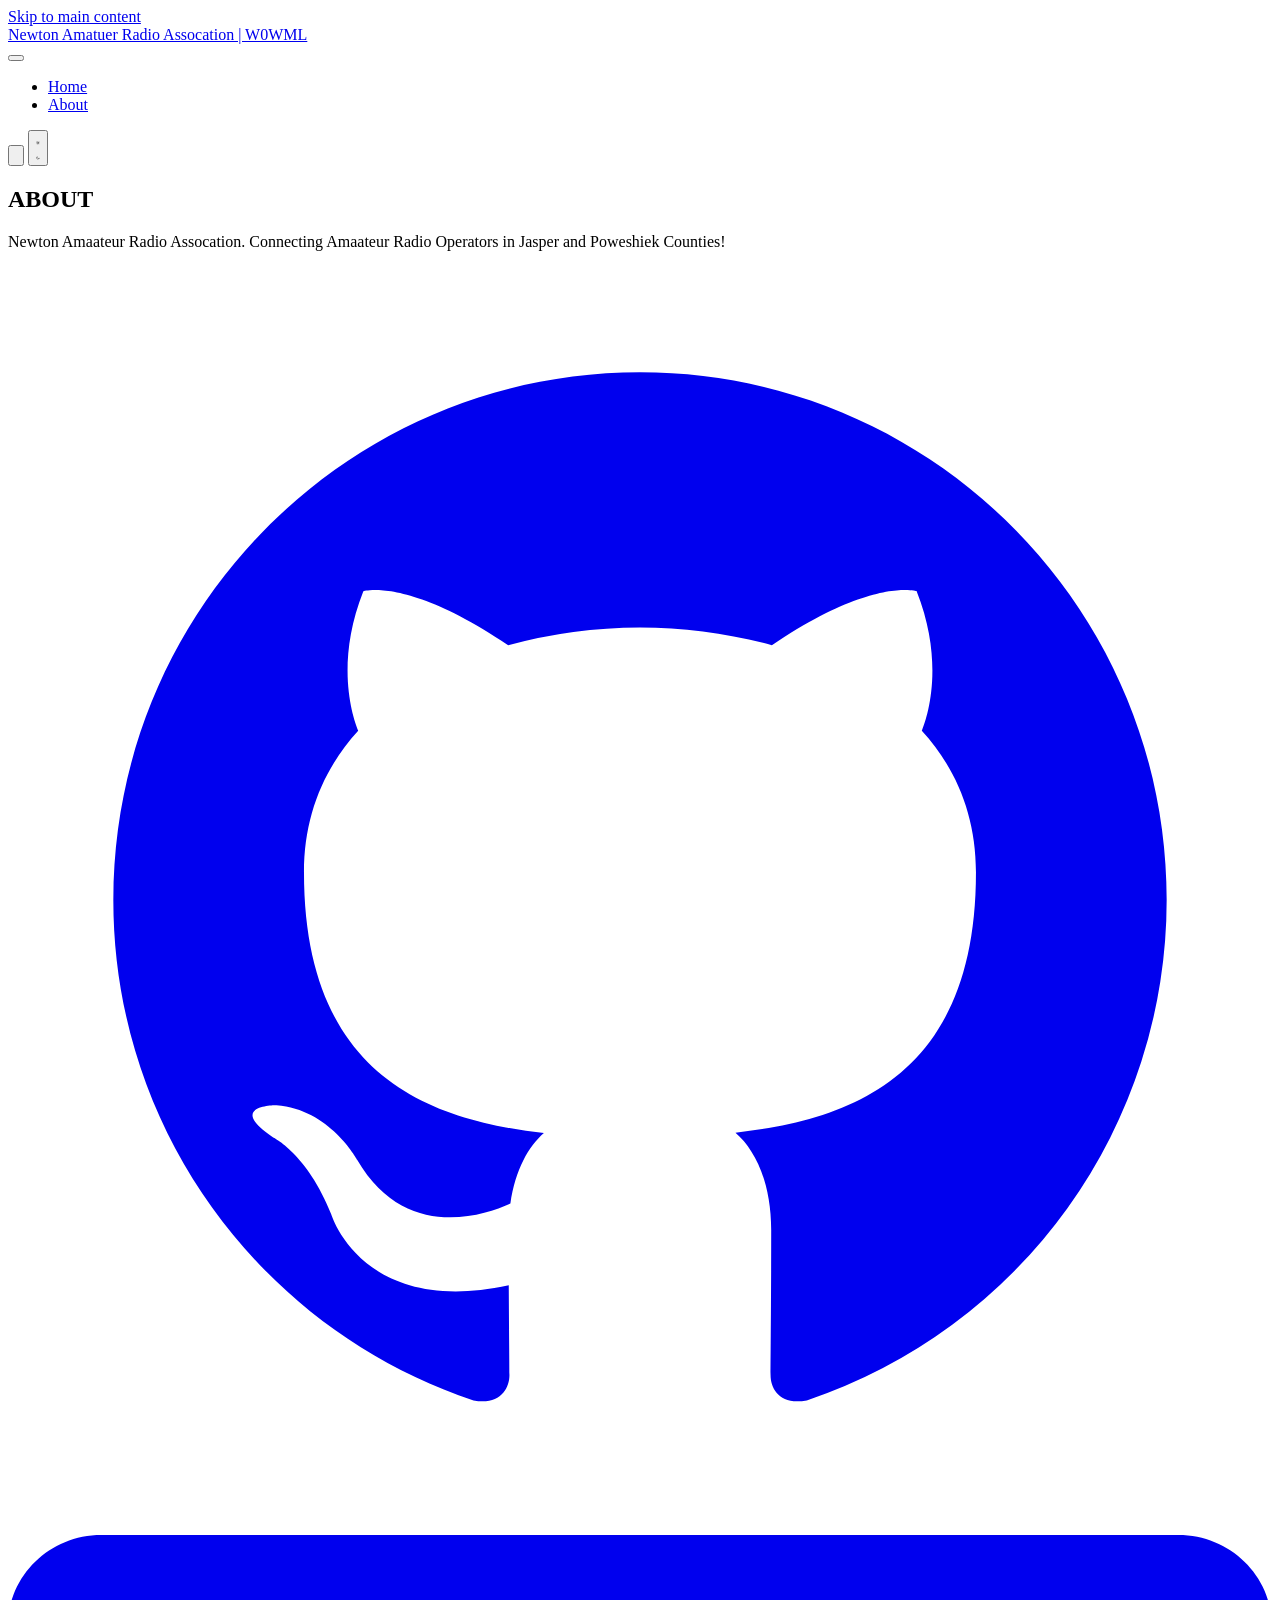
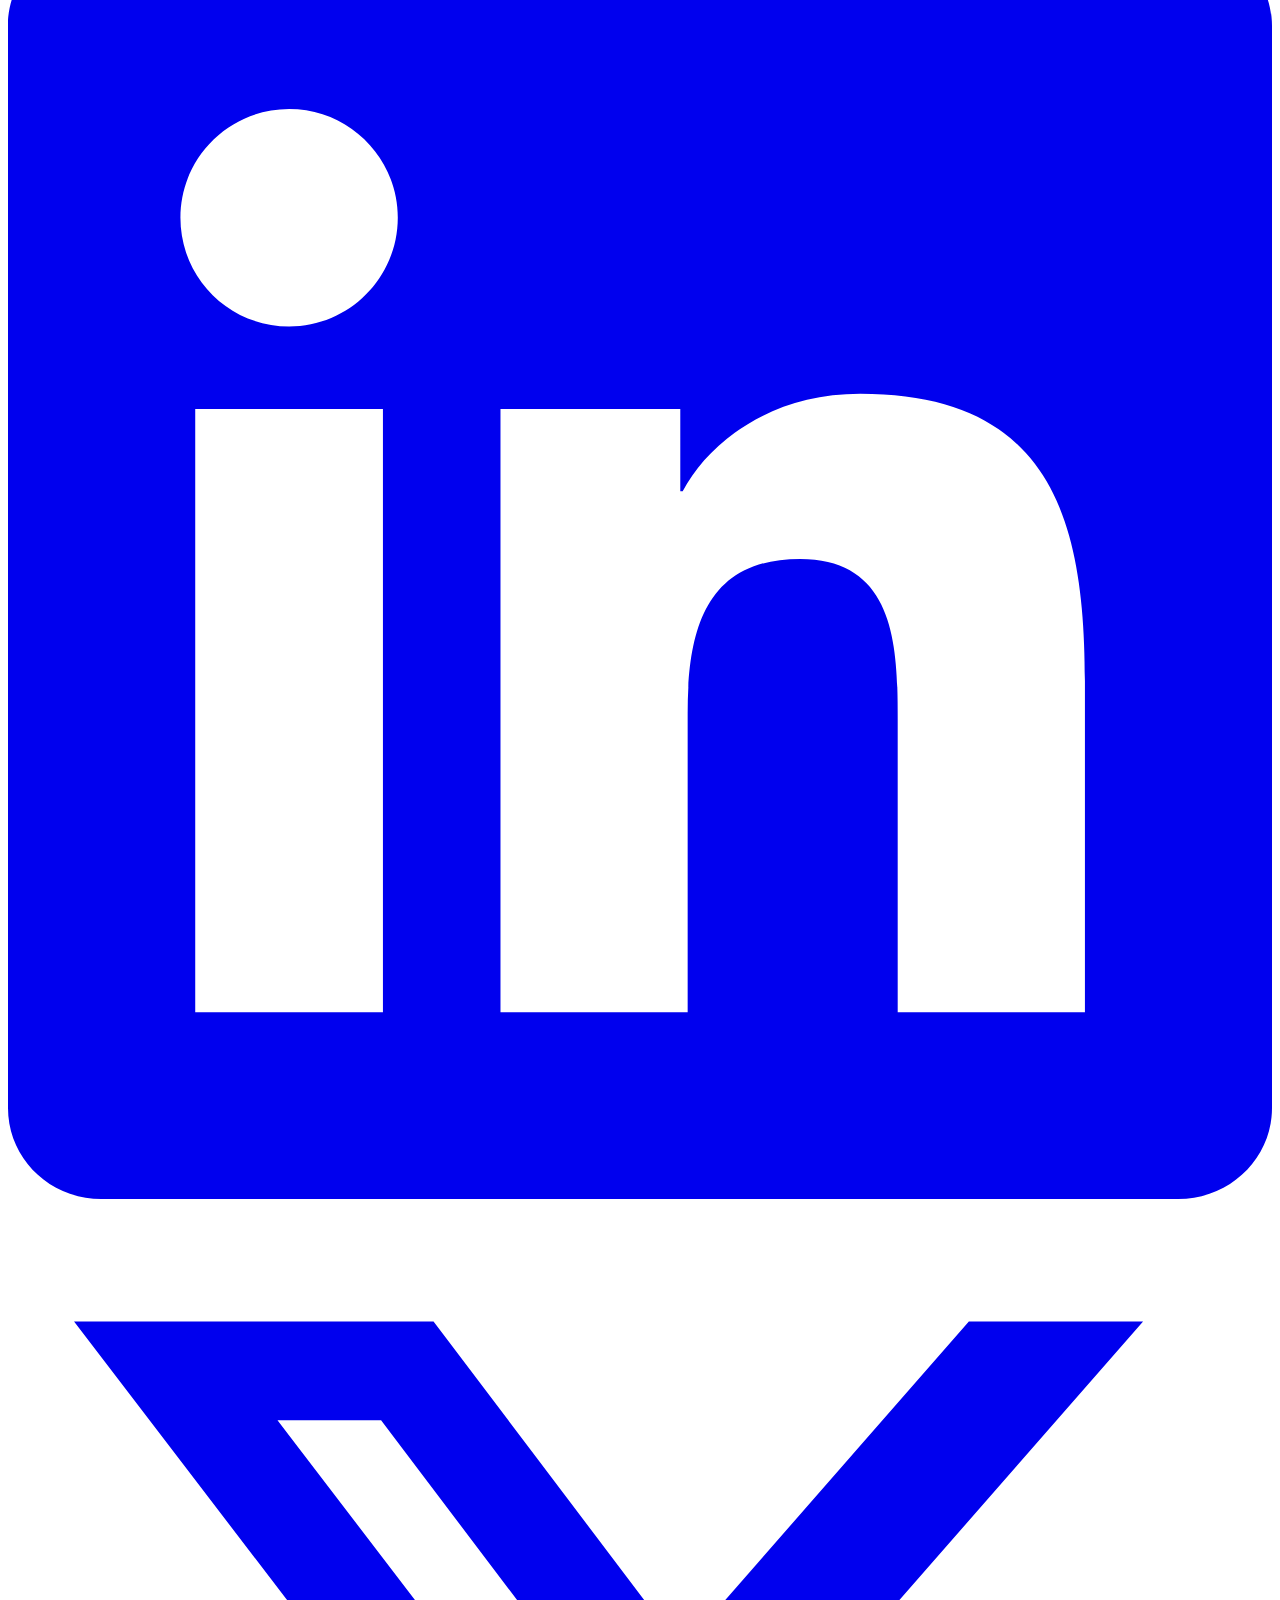
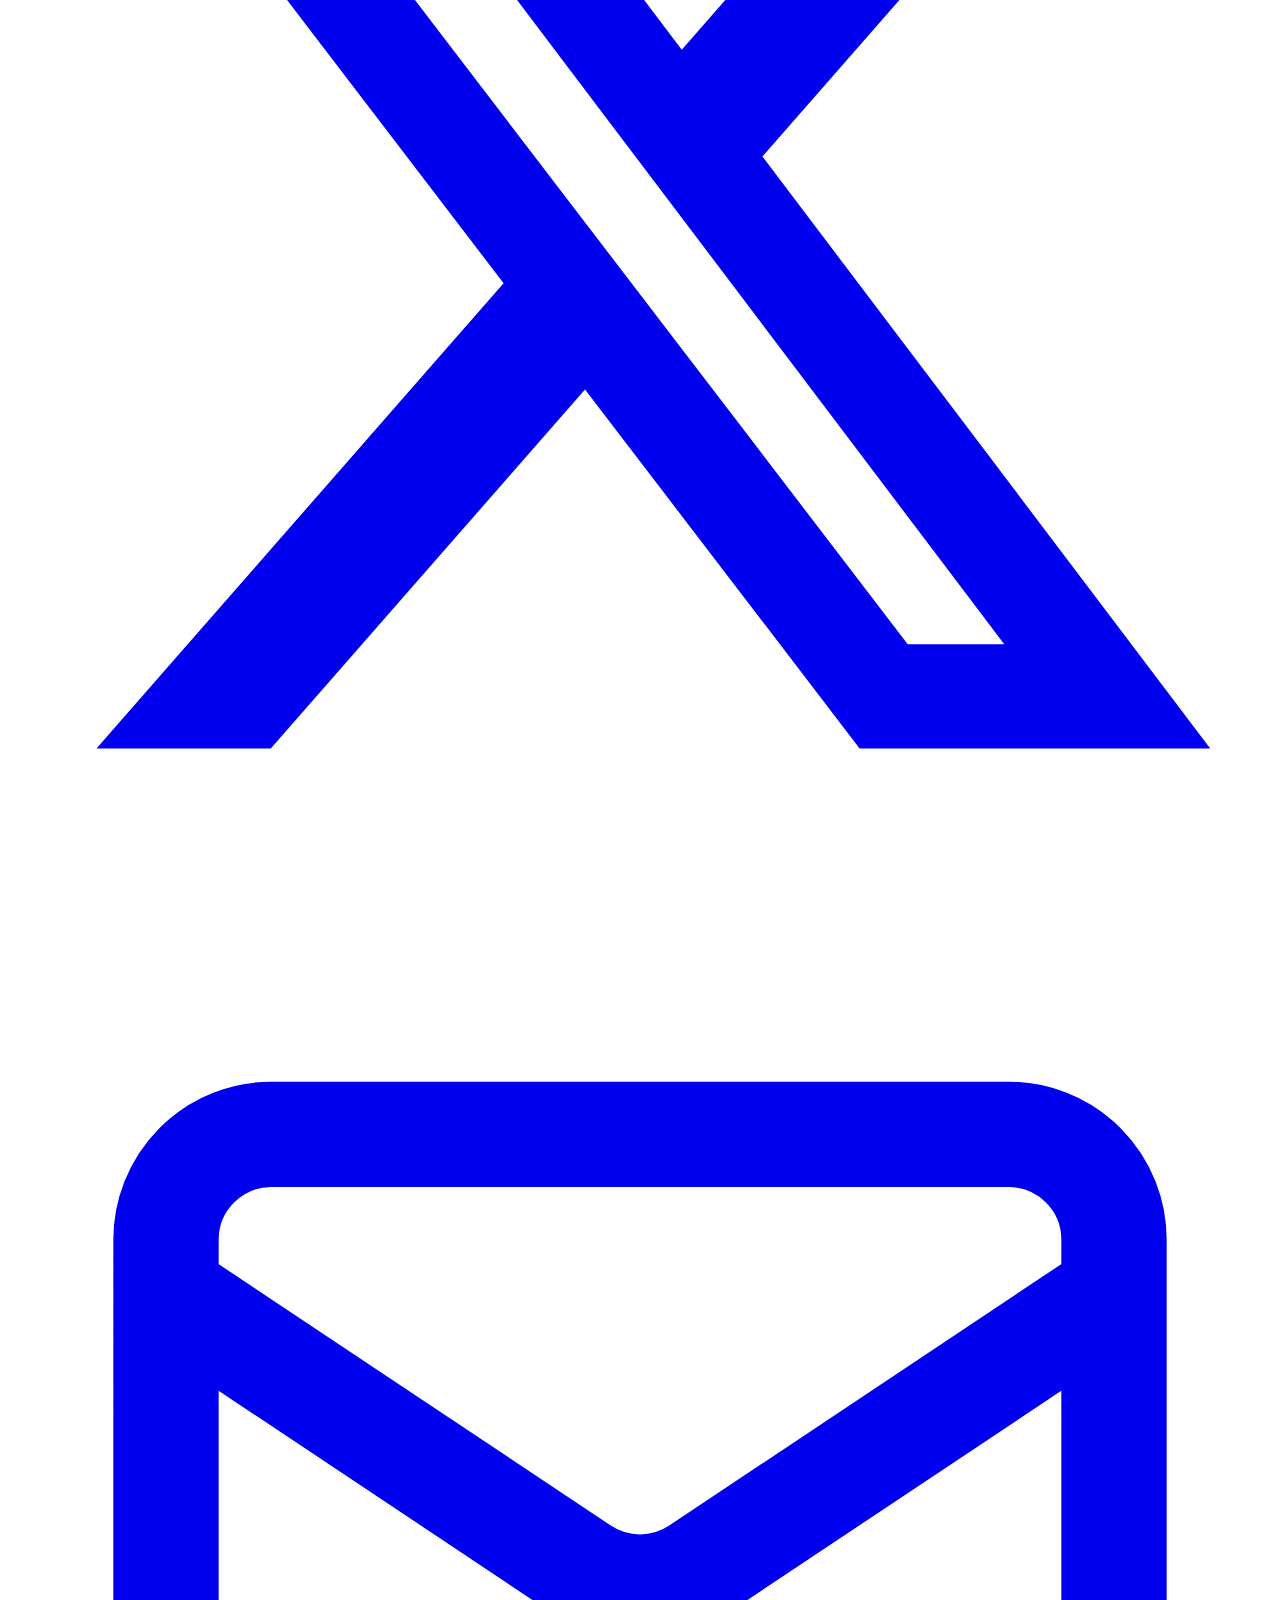
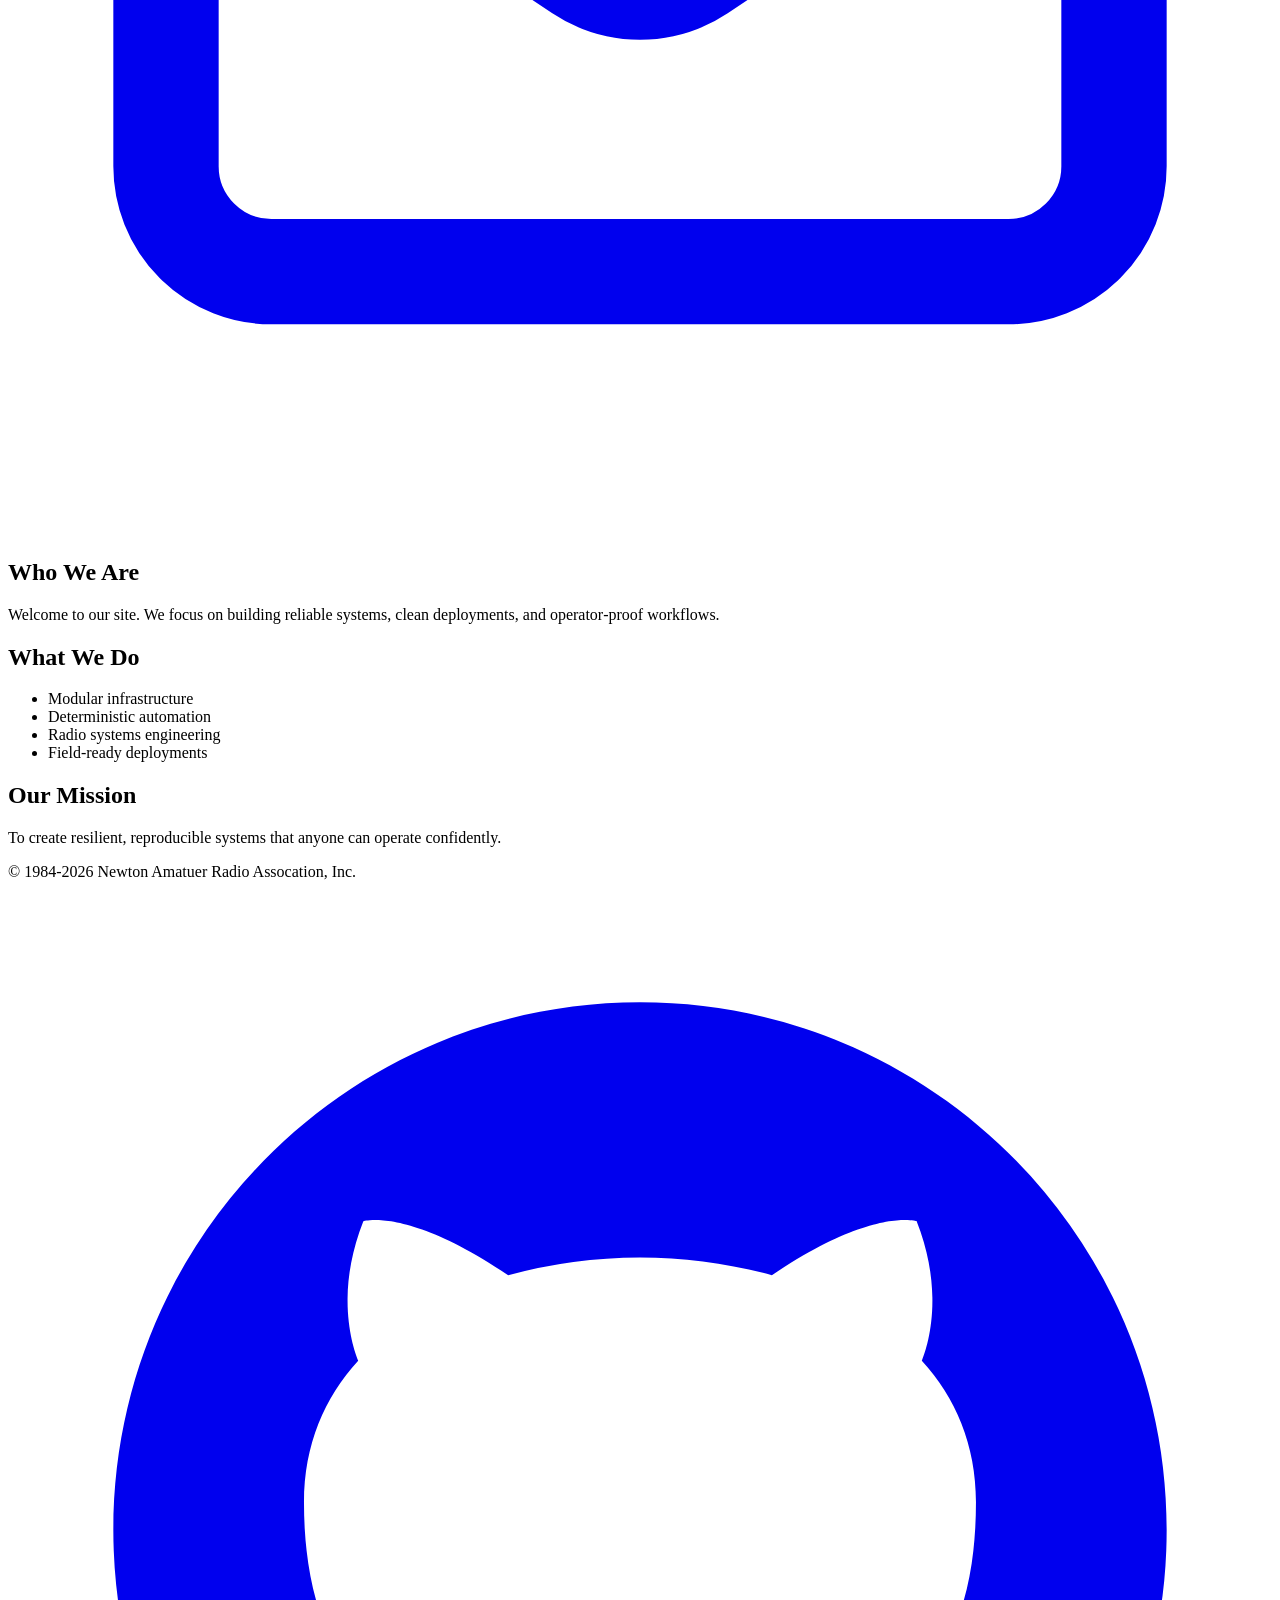
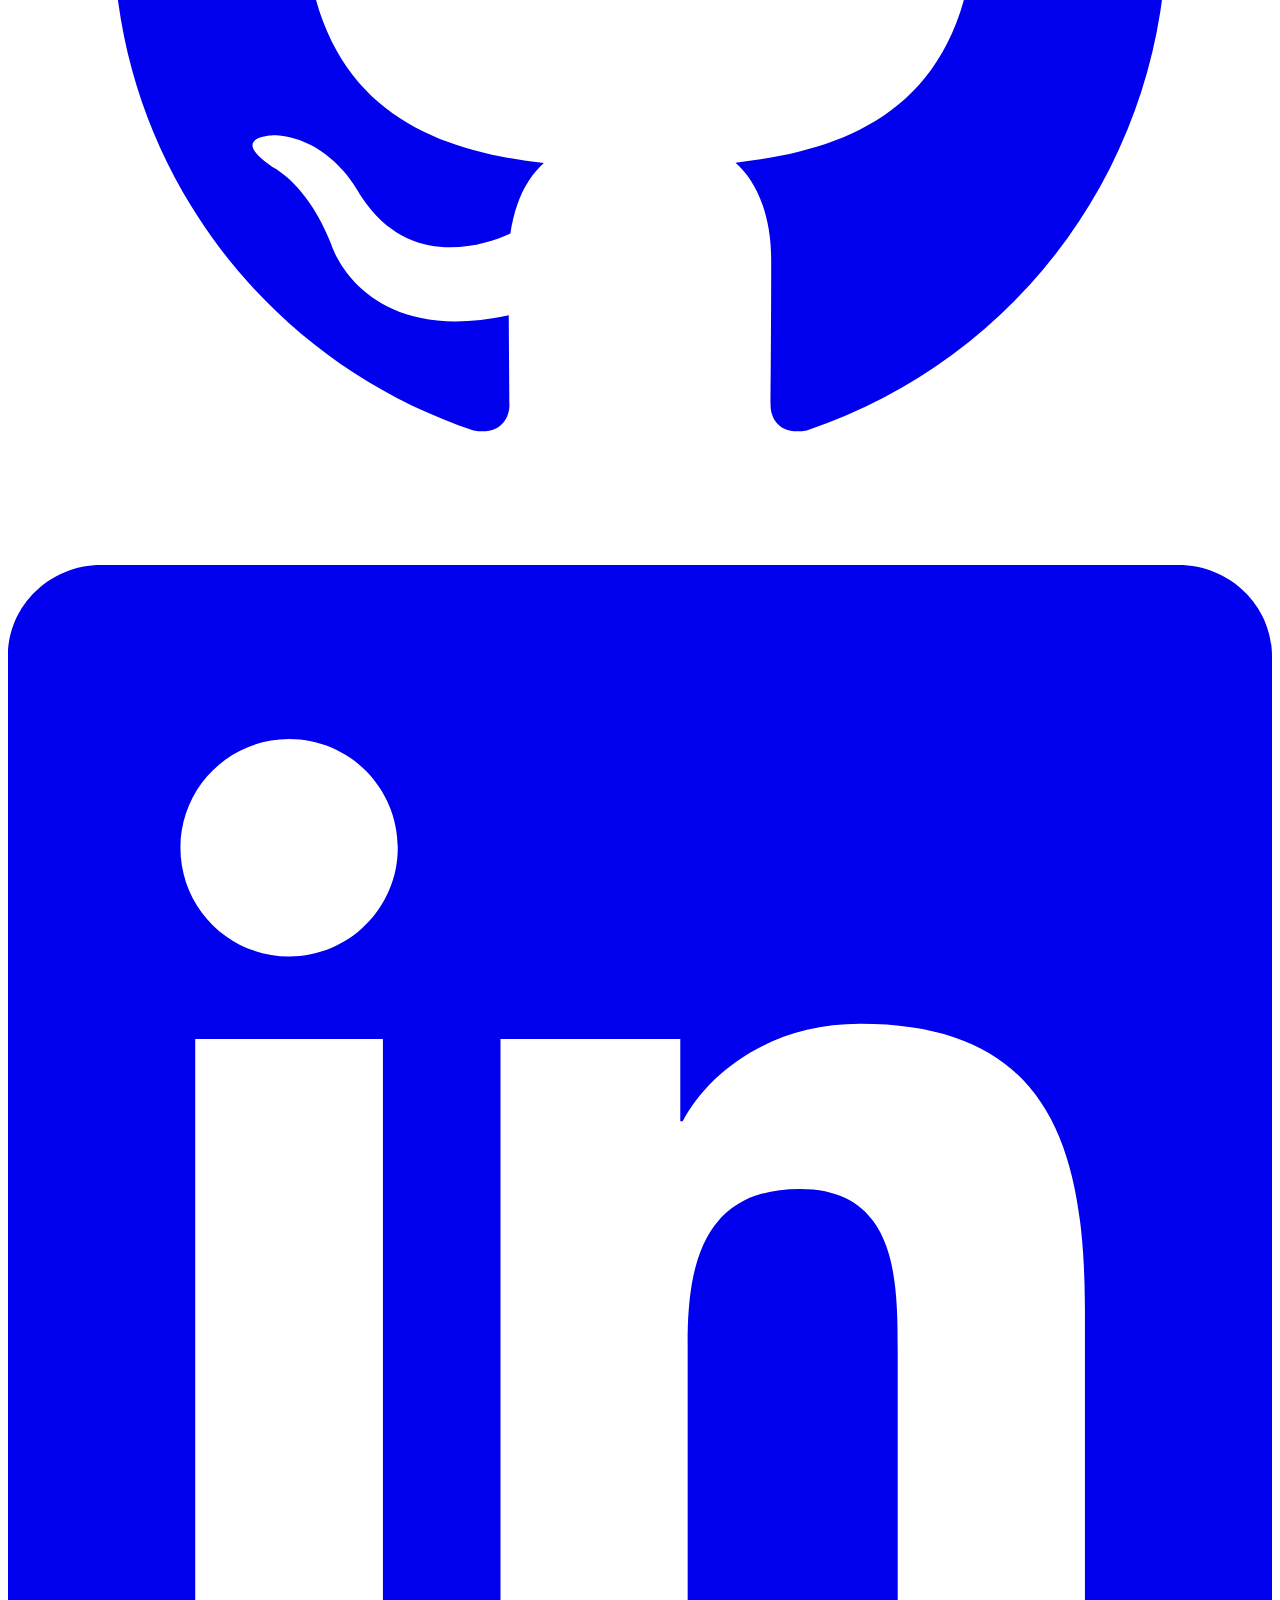
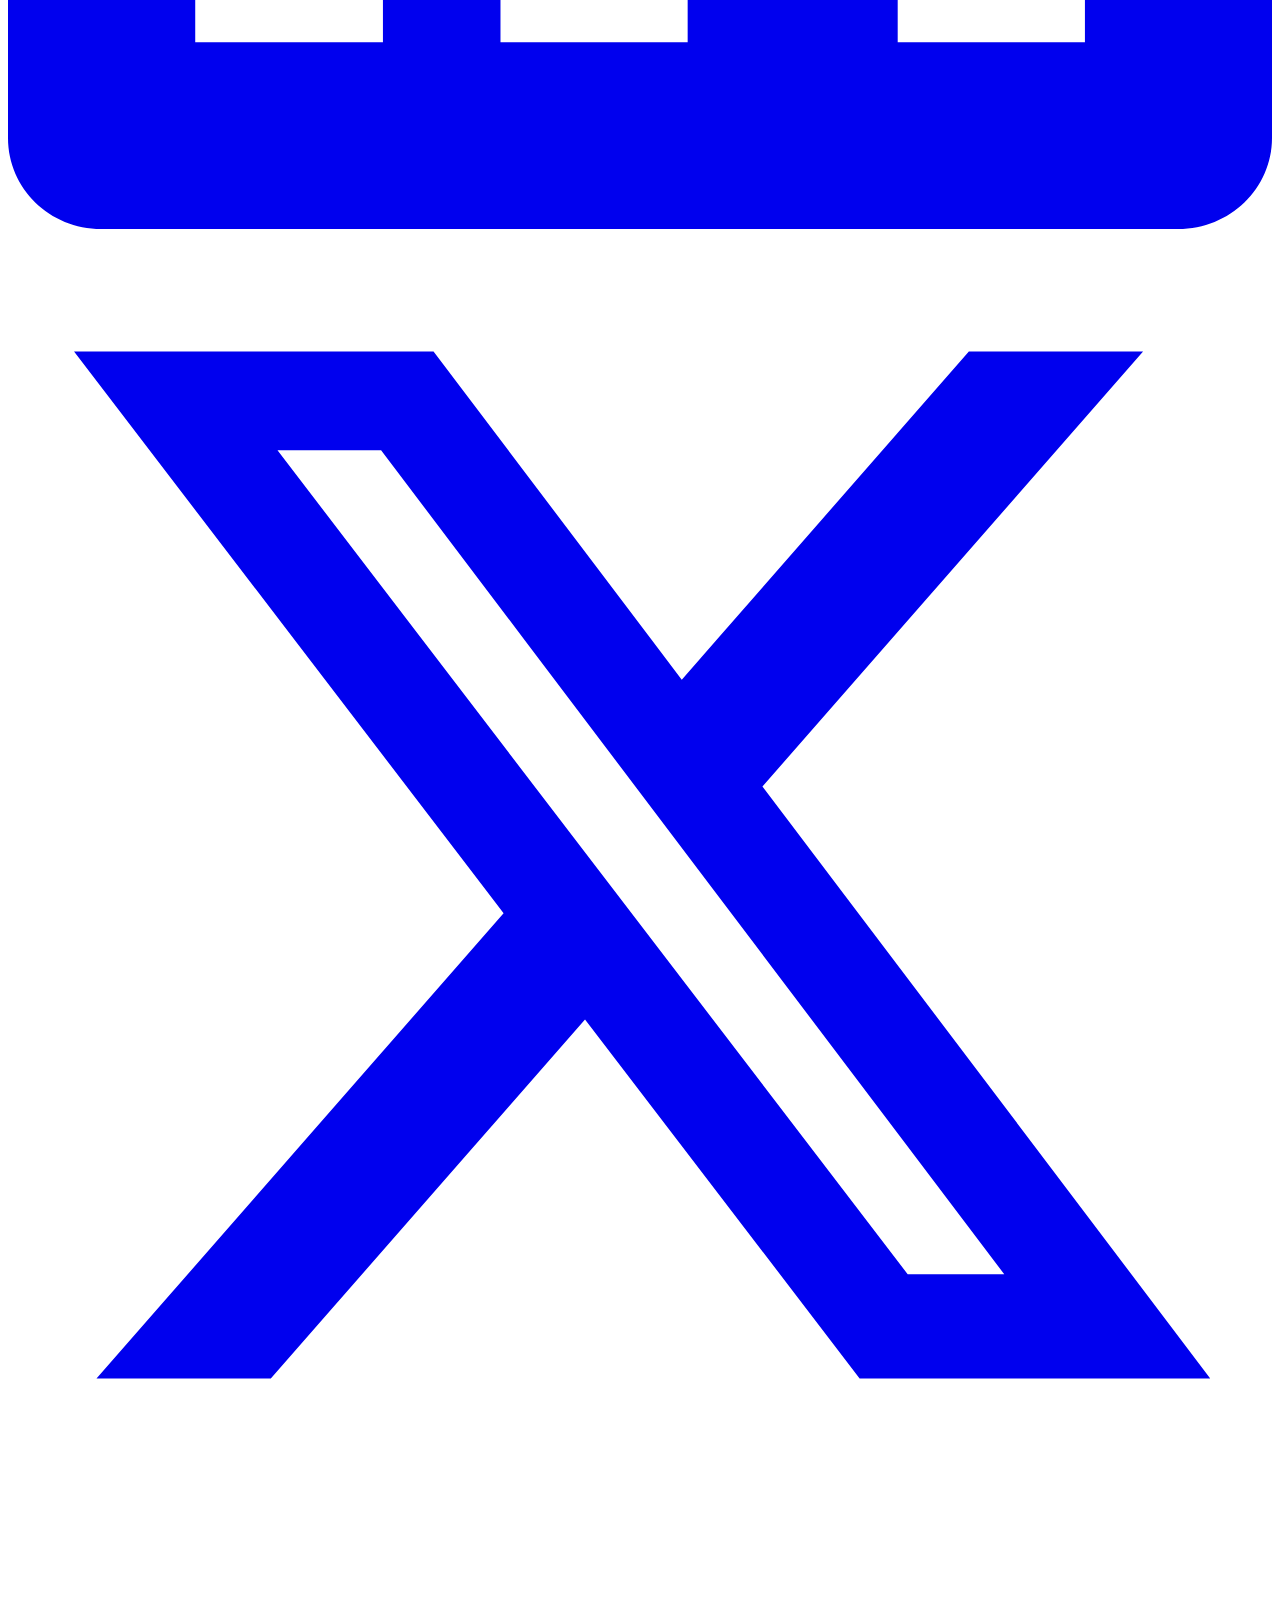
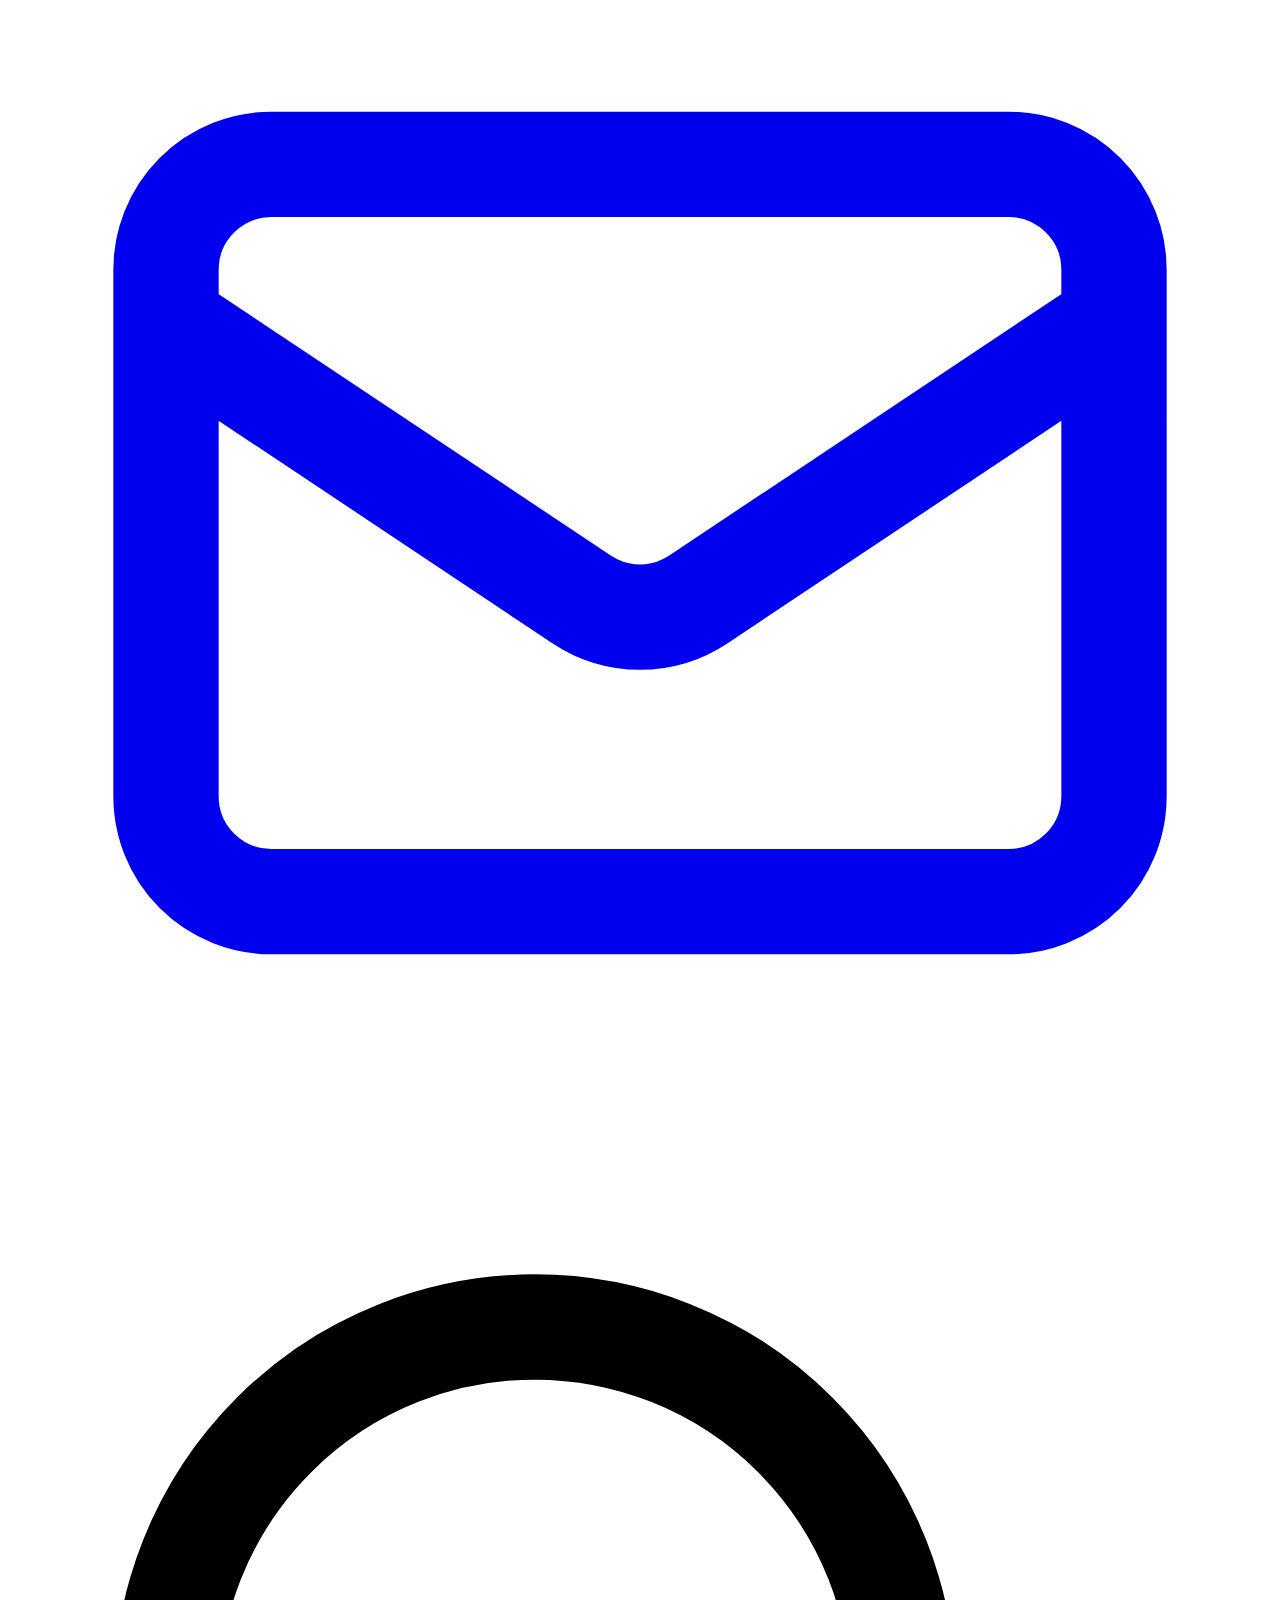
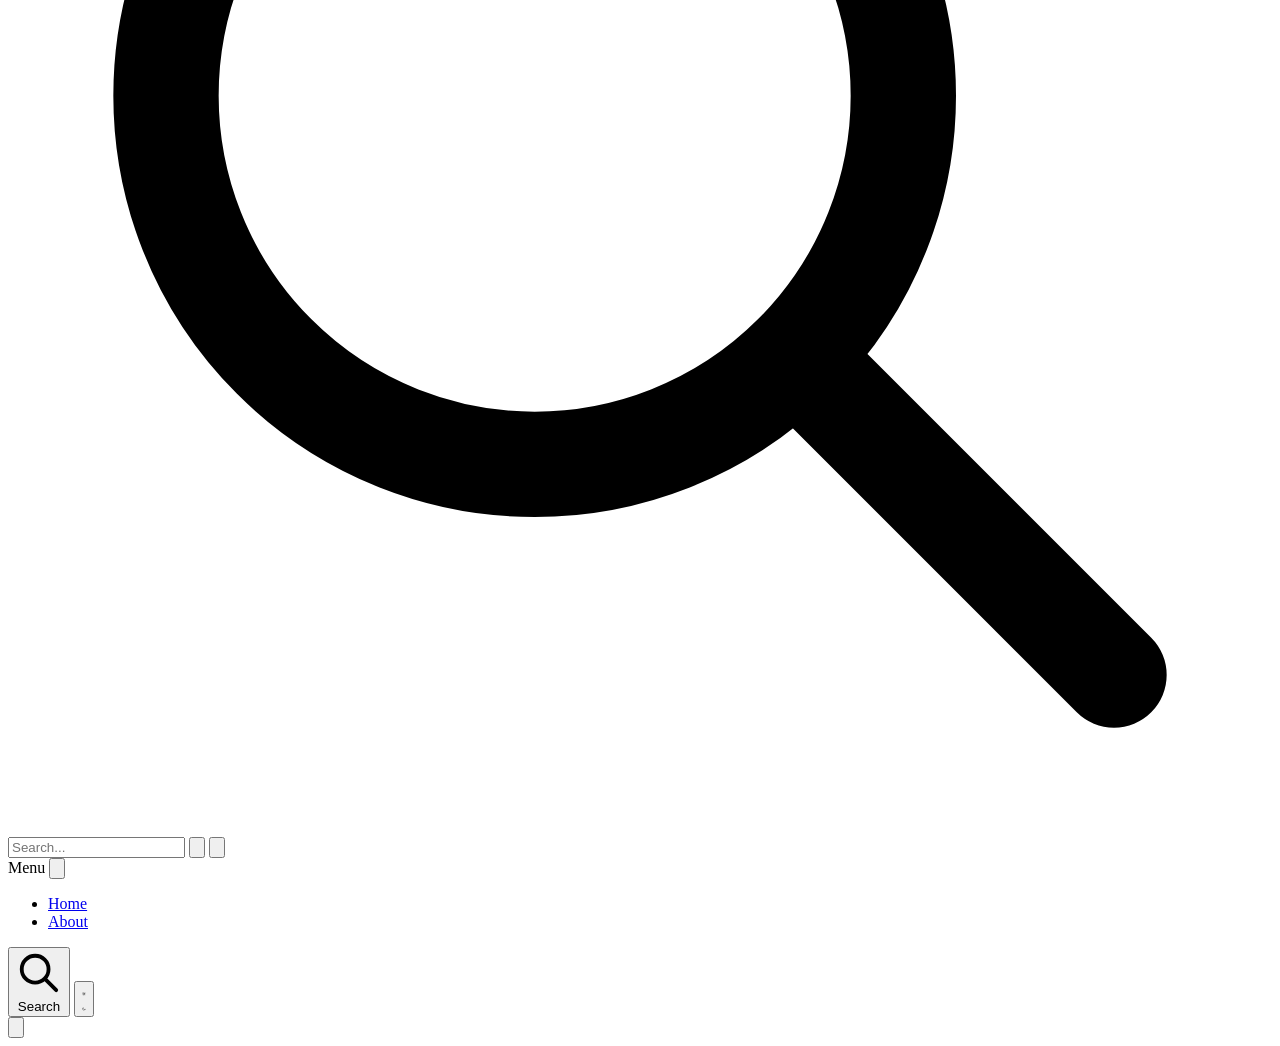
==== public/about/index.html @ 51648ead "Updates + Pages" ====
<!doctype html>
<html lang="en-US" class="h-full">
  <head><script src="/livereload.js?mindelay=10&amp;v=2&amp;port=1313&amp;path=livereload" data-no-instant defer></script>
    <meta charset="utf-8">
<meta name="viewport" content="width=device-width, initial-scale=1.0">
<meta http-equiv="Content-Type" content="text/html; charset=utf-8">
<meta name="language" content="en-US">
<meta name="theme-color" content="#BD5FFF">
<script>
  
  (function () {
    const storedTheme = localStorage.getItem("theme");
    const systemPrefersLight = window.matchMedia("(prefers-color-scheme: light)").matches;
    const theme = storedTheme || (systemPrefersLight ? "light" : "dark");
    document.documentElement.setAttribute("data-theme", theme);
  })();
  
  (function(){var t=sessionStorage.getItem('mana_pt');if(t){document.documentElement.setAttribute('data-page-enter',t);sessionStorage.removeItem('mana_pt');}})();
  
  window.MANA_SEARCH_INDEX_URL = '\/index.json';
  
  window.MANA_LANG_PREFIXES = ['en'];
</script>
<title>About |  Newton Amatuer Radio Assocation | W0WML</title>
<meta
  name="description"
  content="
    Learn more about us
  
  ">




  <meta name="author" content="Your Name">



<link rel="canonical" href="http://localhost:1313/about/">


<link rel="alternate" hreflang="en-US" href="http://localhost:1313/about/"><link rel="alternate" hreflang="x-default" href="http://localhost:1313/about/">


<meta name="robots" content="index, follow">

<meta property="og:type" content="article">
<meta property="og:locale" content="en_US">
<meta property="og:title" content="About |  Newton Amatuer Radio Assocation | W0WML">
<meta property="og:description" content="Learn more about us">
<meta property="og:url" content="http://localhost:1313/about/">
<meta property="og:site_name" content=" Newton Amatuer Radio Assocation | W0WML"><meta property="og:image" content="http://localhost:1313/images/your-image.png">
  <meta property="og:image:alt" content="About |  Newton Amatuer Radio Assocation | W0WML">
  <meta property="og:image:width" content="1200">
  <meta property="og:image:height" content="630"><meta property="article:published_time" content="0001-01-01T00:00:00Z">
  <meta
    property="article:modified_time"
    content="0001-01-01T00:00:00Z">
<meta name="twitter:card" content="summary_large_image">
<meta name="twitter:title" content="About |  Newton Amatuer Radio Assocation | W0WML">
<meta name="twitter:description" content="Learn more about us"><meta name="twitter:image" content="http://localhost:1313/images/your-image.png">
  <meta name="twitter:image:alt" content="About |  Newton Amatuer Radio Assocation | W0WML"><meta name="twitter:site" content="@yourusername">
  <meta name="twitter:creator" content="@yourusername">










  






  


<script type="application/ld+json">{"@context":"https://schema.org","@type":"BlogPosting","author":{"@type":"Person","email":"your.email@example.com","name":"Your Name","sameAs":["https://github.com/yourusername","https://www.linkedin.com/in/yourprofile","https://twitter.com/yourusername"]},"dateModified":"0001-01-01T00:00:00Z","datePublished":"0001-01-01T00:00:00Z","description":"Learn more about us","headline":"About","image":"http://localhost:1313/images/your-image.png","inLanguage":"en-US","mainEntityOfPage":{"@id":"http://localhost:1313/about/","@type":"WebPage"},"publisher":{"@type":"Organization","name":" Newton Amatuer Radio Assocation | W0WML","url":"http://localhost:1313/"},"timeRequired":"PT1M","url":"http://localhost:1313/about/","wordCount":42}</script>



  
  
  
  
<script type="application/ld+json">{"@context":"https://schema.org","@type":"BreadcrumbList","itemListElement":[{"@type":"ListItem","item":"http://localhost:1313/","name":"Home","position":1},{"@type":"ListItem","item":"http://localhost:1313/about/","name":"About","position":2}]}</script>







<link rel="preconnect" href="https://fonts.googleapis.com">
<link rel="preconnect" href="https://fonts.gstatic.com" crossorigin>
<link
  href="https://fonts.googleapis.com/css2?family=Inter:wght@300;400;500;600;700&family=JetBrains+Mono:wght@400;500;600;700&family=Outfit:wght@400;500;600;700;800;900&family=Space+Grotesk:wght@400;500;600;700&display=swap"
  rel="stylesheet"
  media="print"
  onload="this.media='all'">
<noscript>
  <link
    href="https://fonts.googleapis.com/css2?family=Inter:wght@300;400;500;600;700&family=JetBrains+Mono:wght@400;500;600;700&family=Outfit:wght@400;500;600;700;800;900&family=Space+Grotesk:wght@400;500;600;700&display=swap"
    rel="stylesheet">
</noscript>

<link rel="stylesheet" href="/css/theme.min.29a2f04a9f41258e6c40c77a2b2be43ac8a3a9805c65165860d8b8ec5c442050.css">


  <link
    rel="stylesheet"
    href="/css/syntax-dark.min.b01037e5609e6260b74d6fcdd6d5131e8dcbc4d46d6ef4bfbe5a60bdfc1a9f30.css"
    id="syntax-dark-theme"
    class="syntax-theme">
  <link
    rel="stylesheet"
    href="/css/syntax-light.min.9602bc2fcef52b4c62e05eae14b48ba428e114f116e993e504d83ed5a3aeda98.css"
    id="syntax-light-theme"
    class="syntax-theme"
    disabled><script>
  
  (function () {
    const storedTheme = localStorage.getItem("theme");
    const systemPrefersLight = window.matchMedia("(prefers-color-scheme: light)").matches;
    const theme = storedTheme || (systemPrefersLight ? "light" : "dark");

    const syntaxDark = document.getElementById("syntax-dark-theme");
    const syntaxLight = document.getElementById("syntax-light-theme");

    if (theme === "light") {
      if (syntaxDark) syntaxDark.disabled = true;
      if (syntaxLight) syntaxLight.disabled = false;
    } else {
      if (syntaxDark) syntaxDark.disabled = false;
      if (syntaxLight) syntaxLight.disabled = true;
    }

    
    const observer = new MutationObserver(() => {
      const currentTheme = document.documentElement.getAttribute("data-theme");
      if (currentTheme === "light") {
        if (syntaxDark) syntaxDark.disabled = true;
        if (syntaxLight) syntaxLight.disabled = false;
      } else {
        if (syntaxDark) syntaxDark.disabled = false;
        if (syntaxLight) syntaxLight.disabled = true;
      }
    });

    observer.observe(document.documentElement, {
      attributes: true,
      attributeFilter: ["data-theme"],
    });
  })();
</script>




<link rel="stylesheet" href="/css/bundle.min.02b13456d30075fe988a6f159f849e84734a9eb6b4e46325cb891138e325f01b.css">



<link rel="icon" type="image/x-icon" href="/favicon.ico">
<link rel="shortcut icon" type="image/x-icon" href="/favicon.ico">


<link rel="icon" type="image/png" href="/favicon.png">


<link rel="icon" type="image/png" sizes="32x32" href="/favicon-32x32.png">


<link rel="icon" type="image/png" sizes="16x16" href="/favicon-16x16.png">
<link rel="apple-touch-icon" sizes="180x180" href="/apple-touch-icon.png">
<link rel="icon" type="image/png" sizes="192x192" href="/android-chrome-192x192.png">
<link rel="icon" type="image/png" sizes="512x512" href="/android-chrome-512x512.png">
<link rel="manifest" href="/site.webmanifest">




  




  </head>
  <body class="flex flex-col min-h-screen">
    <a href="#main-content" class="skip-to-main" aria-label="Skip to main content"
      >Skip to main content</a
    >
    <header class="sticky-header">
      <div class="header-container">
        <nav class="header-nav" role="navigation" aria-label="Main navigation">
  <div class="header-content">
    <div class="header-logo">
      <a href="/" class="logo-link" aria-label="Home -  Newton Amatuer Radio Assocation | W0WML">
         Newton Amatuer Radio Assocation | W0WML
      </a>
    </div>

    
    <button 
      id="mobile-menu-toggle" 
      class="mobile-menu-toggle" 
      aria-label="Toggle menu" 
      aria-expanded="false"
      type="button">
      <span class="hamburger-icon">
        <span class="hamburger-line"></span>
        <span class="hamburger-line"></span>
        <span class="hamburger-line"></span>
      </span>
    </button>

    <div class="header-menu">
      <ul class="menu-list">
  
    <li class="menu-item">
      <a
        href="/"
        class="menu-link ">
        Home
      </a>
    </li>
  
    <li class="menu-item">
      <a
        href="/about"
        class="menu-link ">
        About
      </a>
    </li>
  
</ul>


      <button id="search-toggle" class="search-toggle" aria-label="Search" type="button">
        <svg class="search-icon" fill="none" stroke="currentColor" viewBox="0 0 24 24">
          <path
            stroke-linecap="round"
            stroke-linejoin="round"
            stroke-width="2"
            d="M21 21l-6-6m2-5a7 7 0 11-14 0 7 7 0 0114 0z"></path>
        </svg>
      </button>

      


      <button id="theme-toggle" class="theme-toggle" aria-label="Toggle theme" type="button">
  <svg class="icon-sun" fill="none" stroke="currentColor" viewBox="0 0 24 24" aria-hidden="true">
    <path
      stroke-linecap="round"
      stroke-linejoin="round"
      stroke-width="2"
      d="M12 3v1m0 16v1m9-9h-1M4 12H3m15.364 6.364l-.707-.707M6.343 6.343l-.707-.707m12.728 0l-.707.707M6.343 17.657l-.707.707M16 12a4 4 0 11-8 0 4 4 0 018 0z"></path>
  </svg>
  <svg class="icon-moon" fill="none" stroke="currentColor" viewBox="0 0 24 24" aria-hidden="true">
    <path
      stroke-linecap="round"
      stroke-linejoin="round"
      stroke-width="2"
      d="M20.354 15.354A9 9 0 018.646 3.646 9.003 9.003 0 0012 21a9.003 9.003 0 008.354-5.646z"></path>
  </svg>
</button>

    </div>
  </div>
</nav>

      </div>
      <div class="reading-progress-bar" aria-hidden="true"></div>
    </header>

    <main id="main-content" class="flex-1" role="main">
      
  <article class="about-page">
    <header class="about-header">
      <div class="about-page-info">
        <h1 class="about-page-name">
          <span class="list-title-line2">ABOUT</span>
        </h1>

        
        
        

        
        
          <p class="about-page-description">Newton Amaateur Radio Assocation. Connecting Amaateur Radio Operators in Jasper and Poweshiek Counties!</p>
        

        
          <div class="about-page-social">
            <div class="social-links">
  
    <a
      href="https://github.com/yourusername"
      target="_blank"
      rel="noopener noreferrer"
      class="social-link"
      aria-label="GitHub">
      <svg fill="currentColor" viewBox="0 0 24 24" aria-hidden="true">
        <path
          fill-rule="evenodd"
          d="M12 2C6.477 2 2 6.484 2 12.017c0 4.425 2.865 8.18 6.839 9.504.5.092.682-.217.682-.483 0-.237-.008-.868-.013-1.703-2.782.605-3.369-1.343-3.369-1.343-.454-1.158-1.11-1.466-1.11-1.466-.908-.62.069-.608.069-.608 1.003.07 1.531 1.032 1.531 1.032.892 1.53 2.341 1.088 2.91.832.092-.647.35-1.088.636-1.338-2.22-.253-4.555-1.113-4.555-4.951 0-1.093.39-1.988 1.029-2.688-.103-.253-.446-1.272.098-2.65 0 0 .84-.27 2.75 1.026A9.564 9.564 0 0112 6.844c.85.004 1.705.115 2.504.337 1.909-1.296 2.747-1.027 2.747-1.027.546 1.379.202 2.398.1 2.651.64.7 1.028 1.595 1.028 2.688 0 3.848-2.339 4.695-4.566 4.943.359.309.678.92.678 1.855 0 1.338-.012 2.419-.012 2.747 0 .268.18.58.688.482A10.019 10.019 0 0022 12.017C22 6.484 17.522 2 12 2z"
          clip-rule="evenodd"></path>
      </svg>
    </a>
  

  

  
    <a
      href="https://www.linkedin.com/in/yourprofile"
      target="_blank"
      rel="noopener noreferrer"
      class="social-link"
      aria-label="LinkedIn">
      <svg fill="currentColor" viewBox="0 0 24 24" aria-hidden="true">
        <path
          d="M20.447 20.452h-3.554v-5.569c0-1.328-.027-3.037-1.852-3.037-1.853 0-2.136 1.445-2.136 2.939v5.667H9.351V9h3.414v1.561h.046c.477-.9 1.637-1.85 3.37-1.85 3.601 0 4.267 2.37 4.267 5.455v6.286zM5.337 7.433c-1.144 0-2.063-.926-2.063-2.065 0-1.138.92-2.063 2.063-2.063 1.14 0 2.064.925 2.064 2.063 0 1.139-.925 2.065-2.064 2.065zm1.782 13.019H3.555V9h3.564v11.452zM22.225 0H1.771C.792 0 0 .774 0 1.729v20.542C0 23.227.792 24 1.771 24h20.451C23.2 24 24 23.227 24 22.271V1.729C24 .774 23.2 0 22.222 0h.003z"></path>
      </svg>
    </a>
  

  
    <a
      href="https://x.com/yourusername"
      target="_blank"
      rel="noopener noreferrer"
      class="social-link"
      aria-label="X (Twitter)">
      <svg fill="currentColor" viewBox="0 0 24 24" aria-hidden="true">
        <path
          d="M18.244 2.25h3.308l-7.227 8.26 8.502 11.24H16.17l-5.214-6.817L4.99 21.75H1.68l7.73-8.835L1.254 2.25H8.08l4.713 6.231zm-1.161 17.52h1.833L7.084 4.126H5.117z"/>
      </svg>
    </a>
  

  
    <a href="mailto:your.email@example.com" class="social-link" aria-label="Email">
      <svg fill="none" stroke="currentColor" viewBox="0 0 24 24" aria-hidden="true">
        <path
          stroke-linecap="round"
          stroke-linejoin="round"
          stroke-width="2"
          d="M3 8l7.89 5.26a2 2 0 002.22 0L21 8M5 19h14a2 2 0 002-2V7a2 2 0 00-2-2H5a2 2 0 00-2 2v10a2 2 0 002 2z"></path>
      </svg>
    </a>
  
  
</div>

          </div>
        
      </div>
    </header>

    <div class="about-content-full">
      <h2 id="who-we-are">Who We Are</h2>
<p>Welcome to our site. We focus on building reliable systems, clean deployments, and operator‑proof workflows.</p>
<h2 id="what-we-do">What We Do</h2>
<ul>
<li>Modular infrastructure</li>
<li>Deterministic automation</li>
<li>Radio systems engineering</li>
<li>Field‑ready deployments</li>
</ul>
<h2 id="our-mission">Our Mission</h2>
<p>To create resilient, reproducible systems that anyone can operate confidently.</p>

    </div>
  </article>

    </main>

    <footer>
      <footer class="site-footer">
  <div class="footer-content">
    <p class="footer-text">
      &copy;
      
      1984-2026
      
      Newton Amatuer Radio Assocation, Inc.
      
    </p>
    
      <div class="footer-social">
        <div class="social-links">
  
    <a
      href="https://github.com/yourusername"
      target="_blank"
      rel="noopener noreferrer"
      class="social-link"
      aria-label="GitHub">
      <svg fill="currentColor" viewBox="0 0 24 24" aria-hidden="true">
        <path
          fill-rule="evenodd"
          d="M12 2C6.477 2 2 6.484 2 12.017c0 4.425 2.865 8.18 6.839 9.504.5.092.682-.217.682-.483 0-.237-.008-.868-.013-1.703-2.782.605-3.369-1.343-3.369-1.343-.454-1.158-1.11-1.466-1.11-1.466-.908-.62.069-.608.069-.608 1.003.07 1.531 1.032 1.531 1.032.892 1.53 2.341 1.088 2.91.832.092-.647.35-1.088.636-1.338-2.22-.253-4.555-1.113-4.555-4.951 0-1.093.39-1.988 1.029-2.688-.103-.253-.446-1.272.098-2.65 0 0 .84-.27 2.75 1.026A9.564 9.564 0 0112 6.844c.85.004 1.705.115 2.504.337 1.909-1.296 2.747-1.027 2.747-1.027.546 1.379.202 2.398.1 2.651.64.7 1.028 1.595 1.028 2.688 0 3.848-2.339 4.695-4.566 4.943.359.309.678.92.678 1.855 0 1.338-.012 2.419-.012 2.747 0 .268.18.58.688.482A10.019 10.019 0 0022 12.017C22 6.484 17.522 2 12 2z"
          clip-rule="evenodd"></path>
      </svg>
    </a>
  

  

  
    <a
      href="https://www.linkedin.com/in/yourprofile"
      target="_blank"
      rel="noopener noreferrer"
      class="social-link"
      aria-label="LinkedIn">
      <svg fill="currentColor" viewBox="0 0 24 24" aria-hidden="true">
        <path
          d="M20.447 20.452h-3.554v-5.569c0-1.328-.027-3.037-1.852-3.037-1.853 0-2.136 1.445-2.136 2.939v5.667H9.351V9h3.414v1.561h.046c.477-.9 1.637-1.85 3.37-1.85 3.601 0 4.267 2.37 4.267 5.455v6.286zM5.337 7.433c-1.144 0-2.063-.926-2.063-2.065 0-1.138.92-2.063 2.063-2.063 1.14 0 2.064.925 2.064 2.063 0 1.139-.925 2.065-2.064 2.065zm1.782 13.019H3.555V9h3.564v11.452zM22.225 0H1.771C.792 0 0 .774 0 1.729v20.542C0 23.227.792 24 1.771 24h20.451C23.2 24 24 23.227 24 22.271V1.729C24 .774 23.2 0 22.222 0h.003z"></path>
      </svg>
    </a>
  

  
    <a
      href="https://x.com/yourusername"
      target="_blank"
      rel="noopener noreferrer"
      class="social-link"
      aria-label="X (Twitter)">
      <svg fill="currentColor" viewBox="0 0 24 24" aria-hidden="true">
        <path
          d="M18.244 2.25h3.308l-7.227 8.26 8.502 11.24H16.17l-5.214-6.817L4.99 21.75H1.68l7.73-8.835L1.254 2.25H8.08l4.713 6.231zm-1.161 17.52h1.833L7.084 4.126H5.117z"/>
      </svg>
    </a>
  

  
    <a href="mailto:your.email@example.com" class="social-link" aria-label="Email">
      <svg fill="none" stroke="currentColor" viewBox="0 0 24 24" aria-hidden="true">
        <path
          stroke-linecap="round"
          stroke-linejoin="round"
          stroke-width="2"
          d="M3 8l7.89 5.26a2 2 0 002.22 0L21 8M5 19h14a2 2 0 002-2V7a2 2 0 00-2-2H5a2 2 0 00-2 2v10a2 2 0 002 2z"></path>
      </svg>
    </a>
  
  
</div>

      </div>
    
  </div>
</footer>

    </footer>

    <div id="search-modal" class="search-modal" aria-hidden="true" role="dialog" aria-label="Search" data-no-results="No results found">
  <div class="search-modal-backdrop" id="search-modal-backdrop"></div>
  <div class="search-modal-container">
    <div class="search-input-wrapper">
      <svg class="search-input-icon" fill="none" stroke="currentColor" viewBox="0 0 24 24">
        <path
          stroke-linecap="round"
          stroke-linejoin="round"
          stroke-width="2"
          d="M21 21l-6-6m2-5a7 7 0 11-14 0 7 7 0 0114 0z"></path>
      </svg>
      <input
        type="search"
        id="search-input"
        class="search-input"
        placeholder="Search..."
        autocomplete="off"
        aria-label="Search">
      <button class="search-input-clear" id="search-input-clear" aria-label="Clear search">
        <svg fill="none" stroke="currentColor" viewBox="0 0 24 24">
          <path
            stroke-linecap="round"
            stroke-linejoin="round"
            stroke-width="2"
            d="M19 7l-.867 12.142A2 2 0 0116.138 21H7.862a2 2 0 01-1.995-1.858L5 7m5 4v6m4-6v6m1-10V4a1 1 0 00-1-1h-4a1 1 0 00-1 1v3M4 7h16"></path>
        </svg>
      </button>
      <button class="search-modal-close" id="search-modal-close" aria-label="Close search">
        <svg fill="none" stroke="currentColor" viewBox="0 0 24 24">
          <path
            stroke-linecap="round"
            stroke-linejoin="round"
            stroke-width="2"
            d="M6 18L18 6M6 6l12 12"></path>
        </svg>
      </button>
    </div>
    <div id="search-results" class="search-results"></div>
  </div>
</div>

    
<div id="mobile-menu" class="mobile-menu" aria-hidden="true">
  <div class="mobile-menu-overlay"></div>
  <div class="mobile-menu-content">
    <div class="mobile-menu-header">
      <span class="mobile-menu-title">Menu</span>
      <button
        id="mobile-menu-close"
        class="mobile-menu-close"
        aria-label="Close menu"
        type="button">
        <svg fill="none" stroke="currentColor" viewBox="0 0 24 24">
          <path stroke-linecap="round" stroke-linejoin="round" stroke-width="2" d="M6 18L18 6M6 6l12 12"></path>
        </svg>
      </button>
    </div>
    <nav class="mobile-menu-nav" role="navigation" aria-label="Mobile navigation">
      <ul class="menu-list">
  
    <li class="menu-item">
      <a
        href="/"
        class="menu-link ">
        Home
      </a>
    </li>
  
    <li class="menu-item">
      <a
        href="/about"
        class="menu-link ">
        About
      </a>
    </li>
  
</ul>

    </nav>
    <div class="mobile-menu-footer">
      <button id="mobile-search-toggle" class="mobile-search-toggle" aria-label="Search" type="button">
        <svg class="search-icon" fill="none" stroke="currentColor" viewBox="0 0 24 24">
          <path
            stroke-linecap="round"
            stroke-linejoin="round"
            stroke-width="2"
            d="M21 21l-6-6m2-5a7 7 0 11-14 0 7 7 0 0114 0z"></path>
        </svg>
        <span>Search</span>
      </button>
      

      <button class="theme-toggle" aria-label="Toggle theme" type="button">
        <svg class="icon-sun" fill="none" stroke="currentColor" viewBox="0 0 24 24" aria-hidden="true">
          <path
            stroke-linecap="round"
            stroke-linejoin="round"
            stroke-width="2"
            d="M12 3v1m0 16v1m9-9h-1M4 12H3m15.364 6.364l-.707-.707M6.343 6.343l-.707-.707m12.728 0l-.707.707M6.343 17.657l-.707.707M16 12a4 4 0 11-8 0 4 4 0 018 0z"></path>
        </svg>
        <svg class="icon-moon" fill="none" stroke="currentColor" viewBox="0 0 24 24" aria-hidden="true">
          <path
            stroke-linecap="round"
            stroke-linejoin="round"
            stroke-width="2"
            d="M20.354 15.354A9 9 0 018.646 3.646 9.003 9.003 0 0012 21a9.003 9.003 0 008.354-5.646z"></path>
        </svg>
      </button>
    </div>
  </div>
</div>

    

    <button id="scroll-to-top" class="scroll-to-top" aria-label="Scroll to top" type="button">
  <svg fill="none" stroke="currentColor" viewBox="0 0 24 24" aria-hidden="true">
    <path
      stroke-linecap="round"
      stroke-linejoin="round"
      stroke-width="2"
      d="M5 10l7-7m0 0l7 7m-7-7v18"></path>
  </svg>
</button>


    













<script src="/js/main.min.137938305a4255a5ce0531471a42b4448c4adb05e04052a70000719c0704d082.js" defer></script>

  </body>
</html>
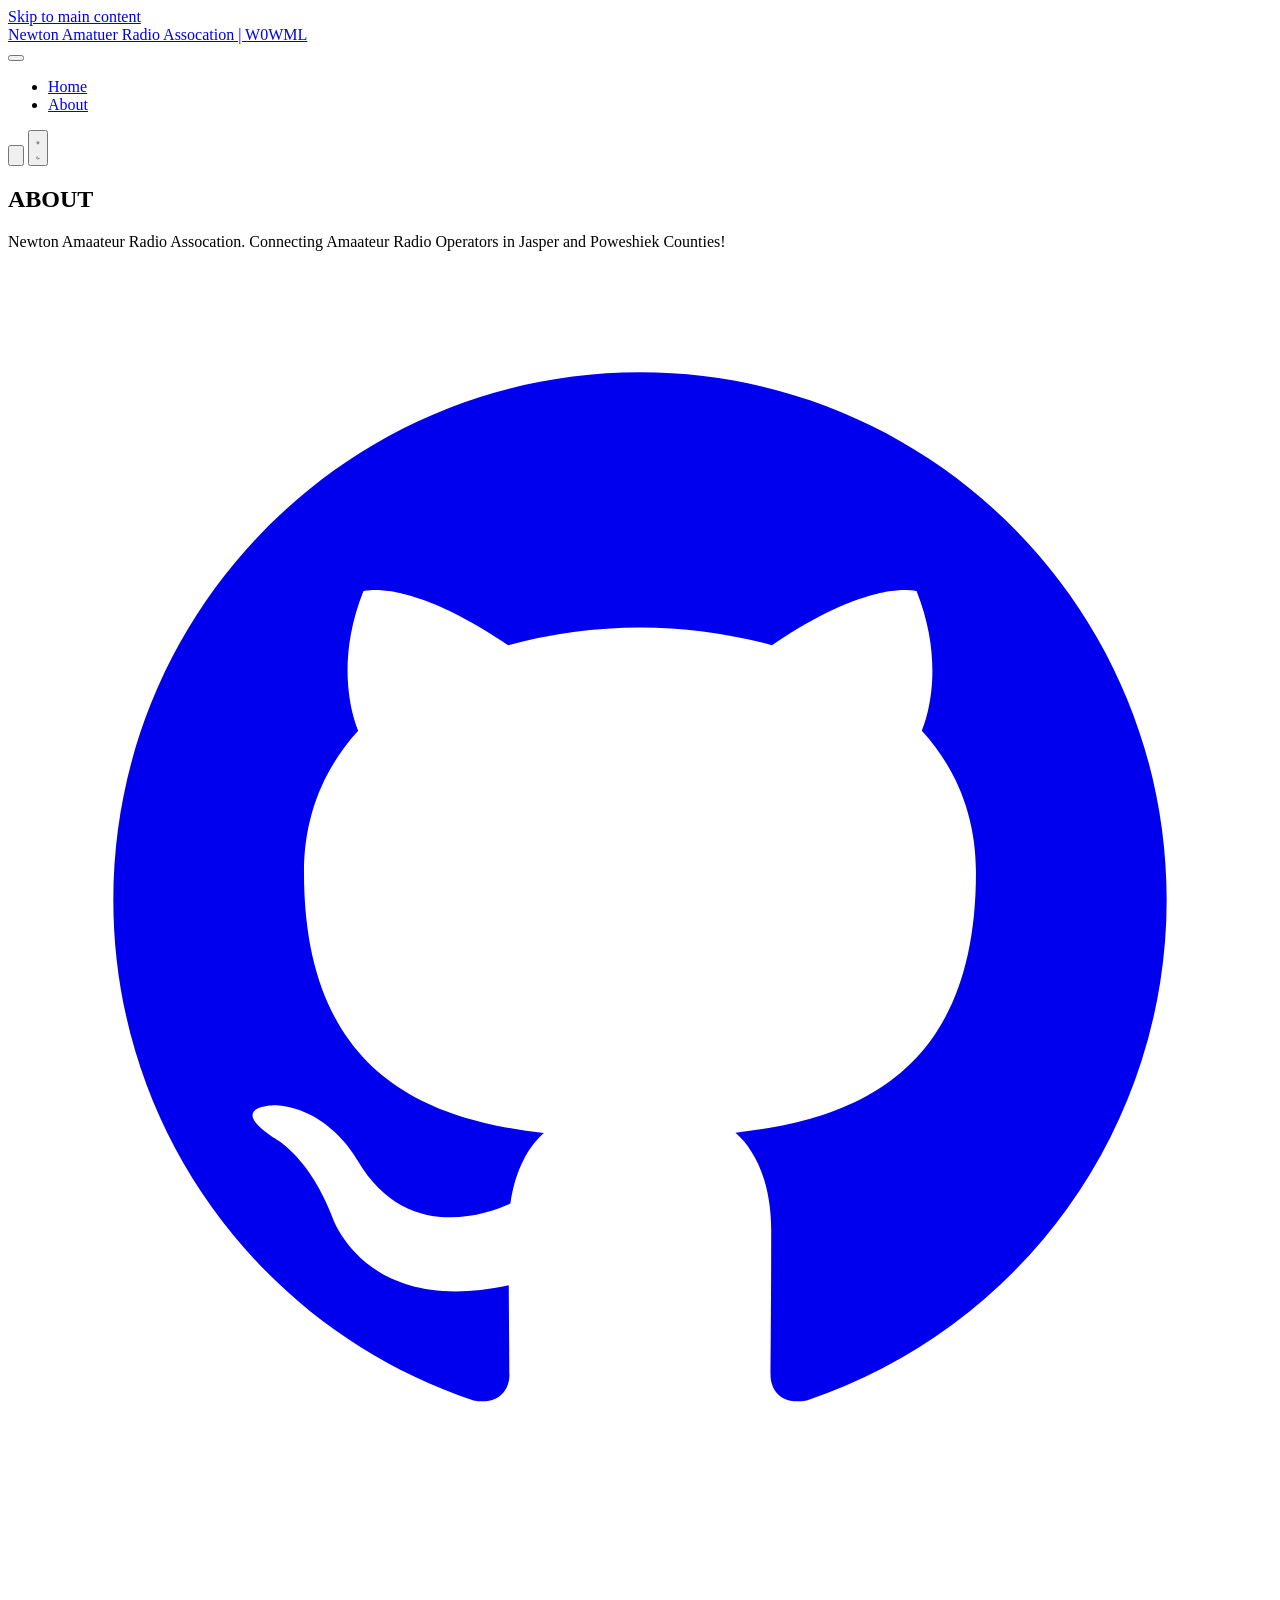
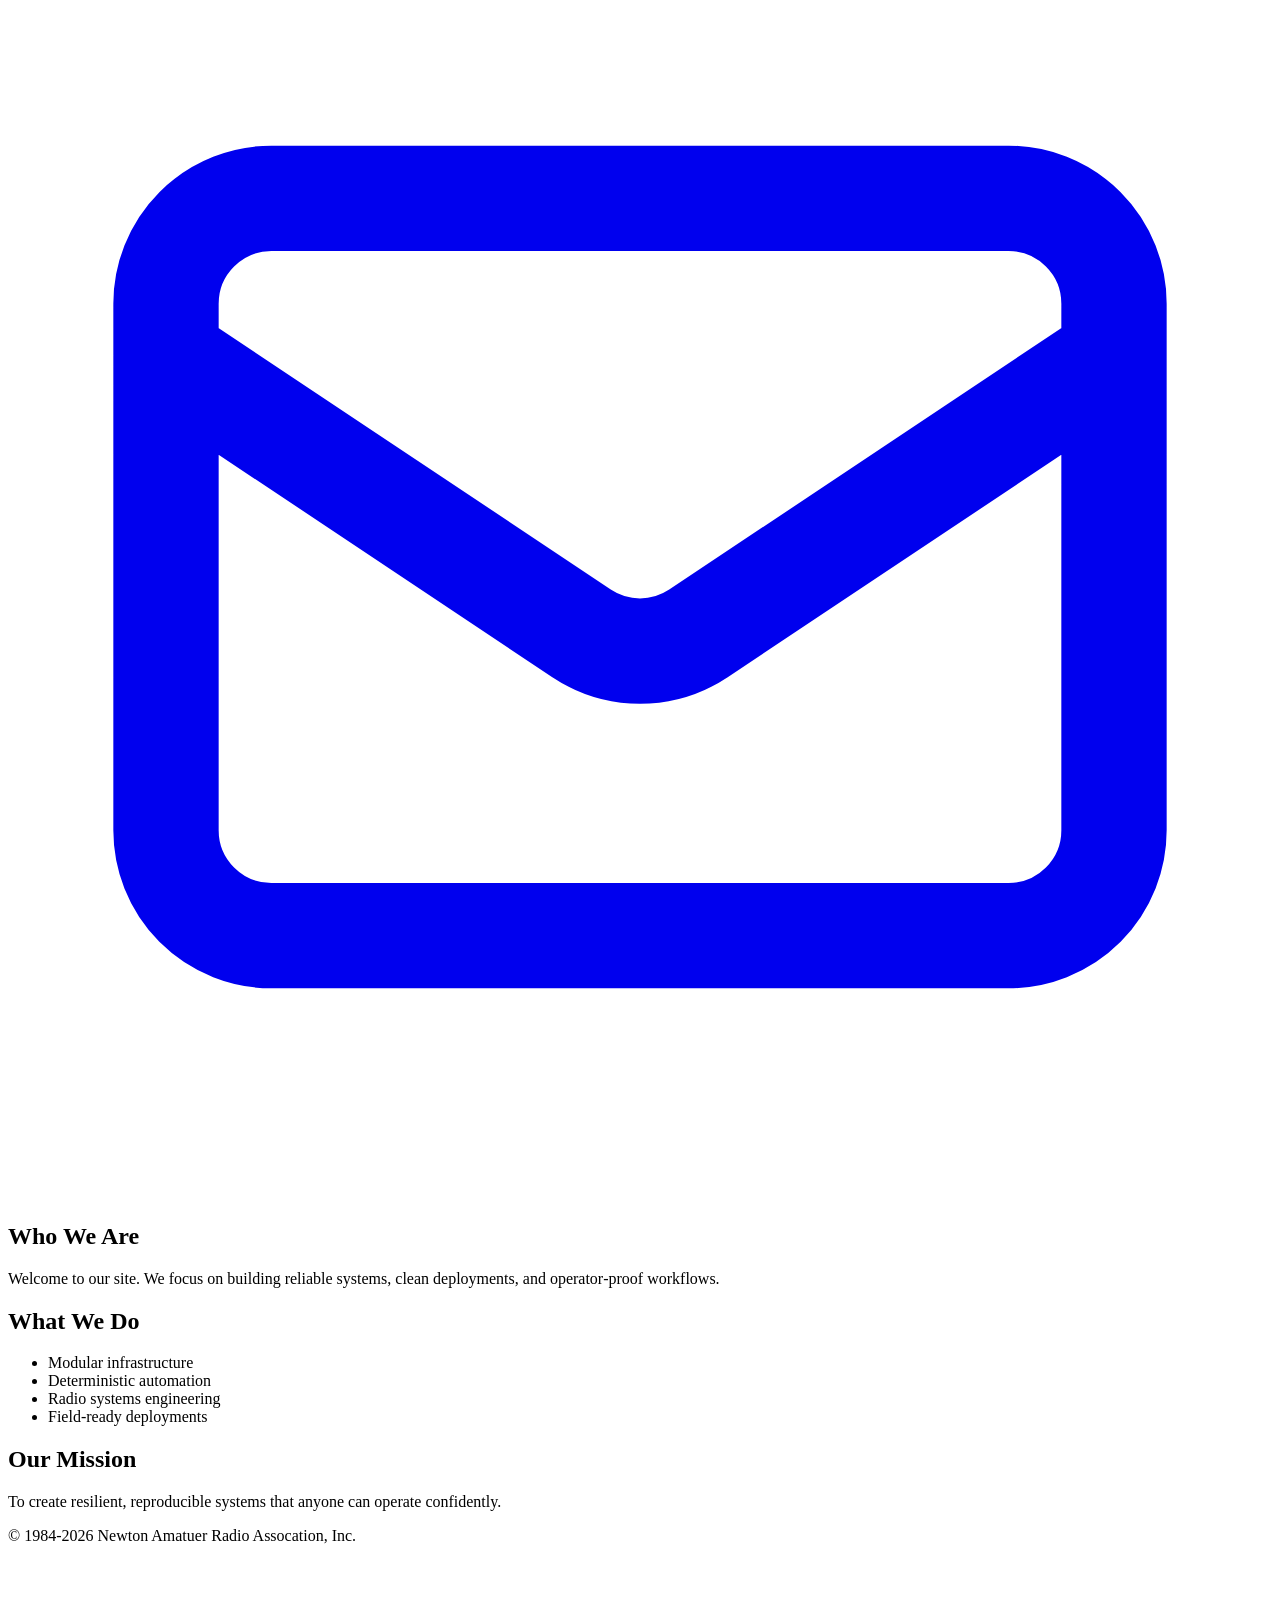
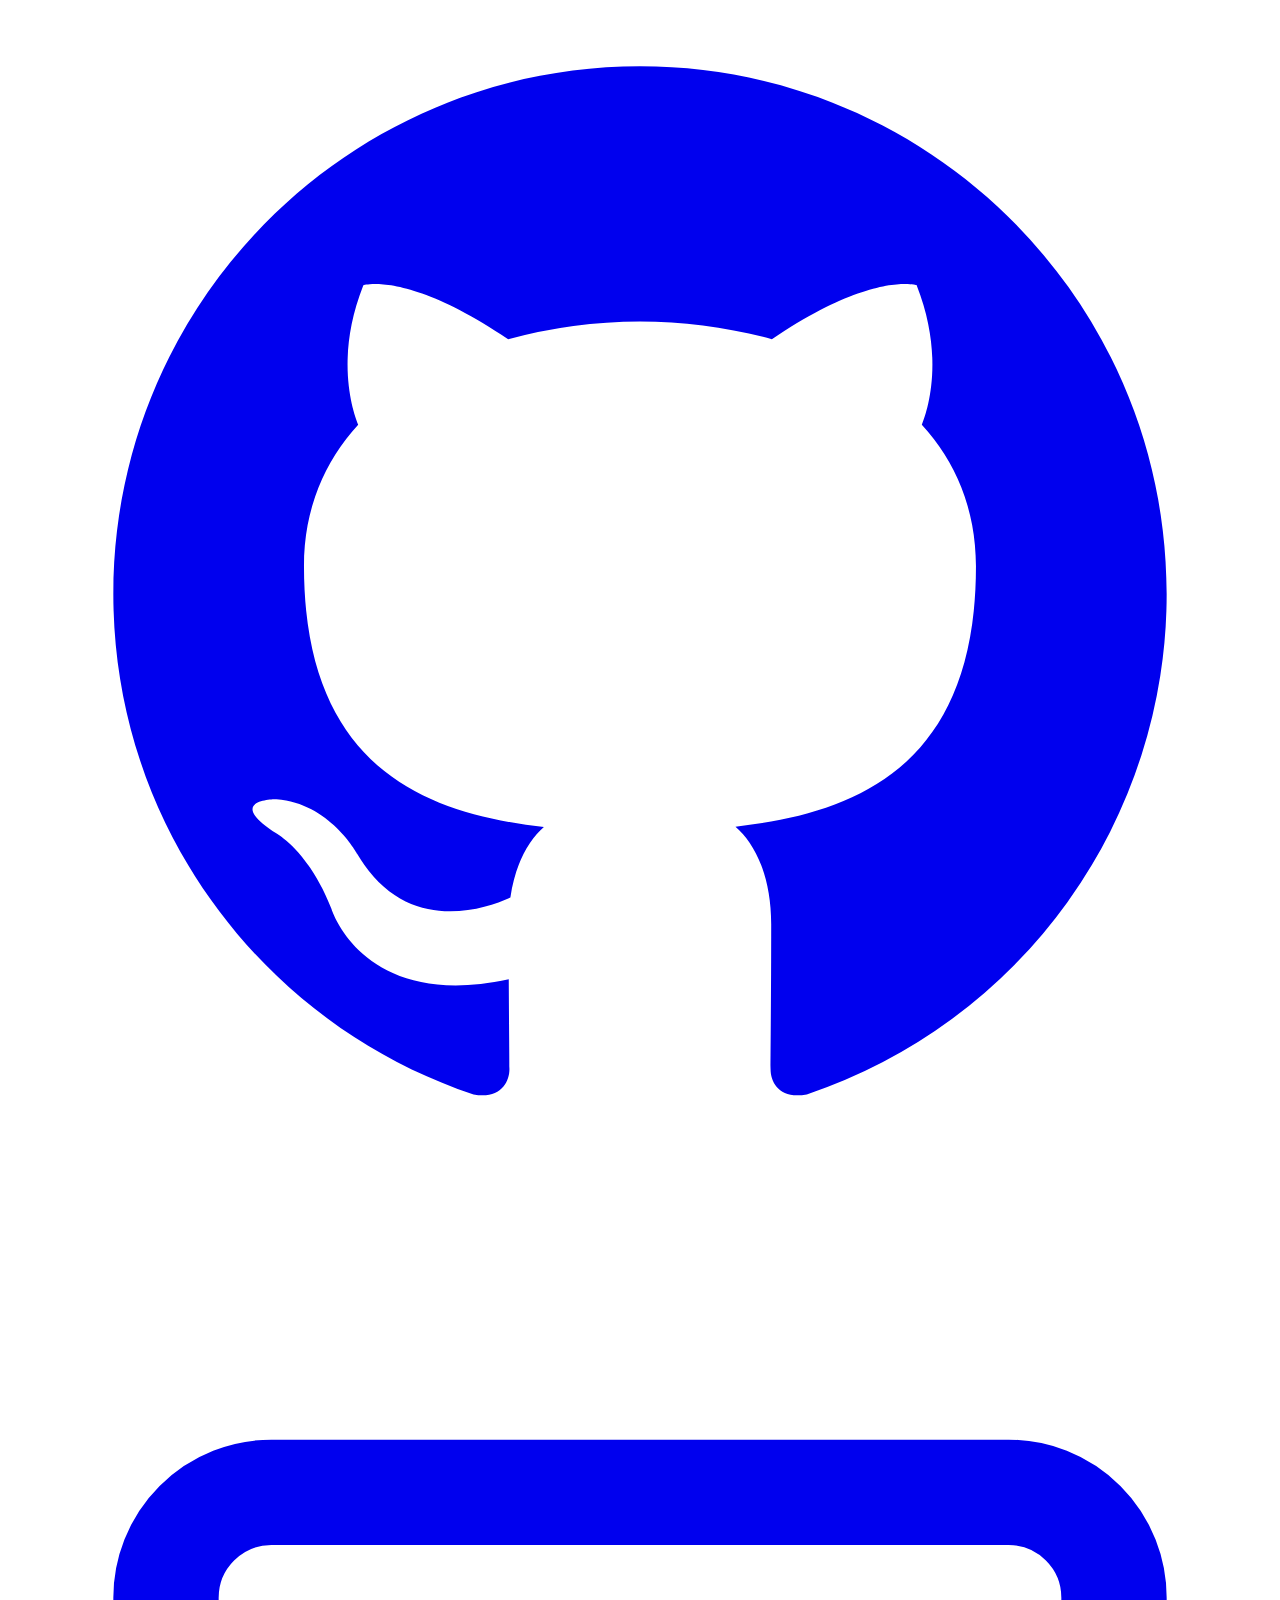
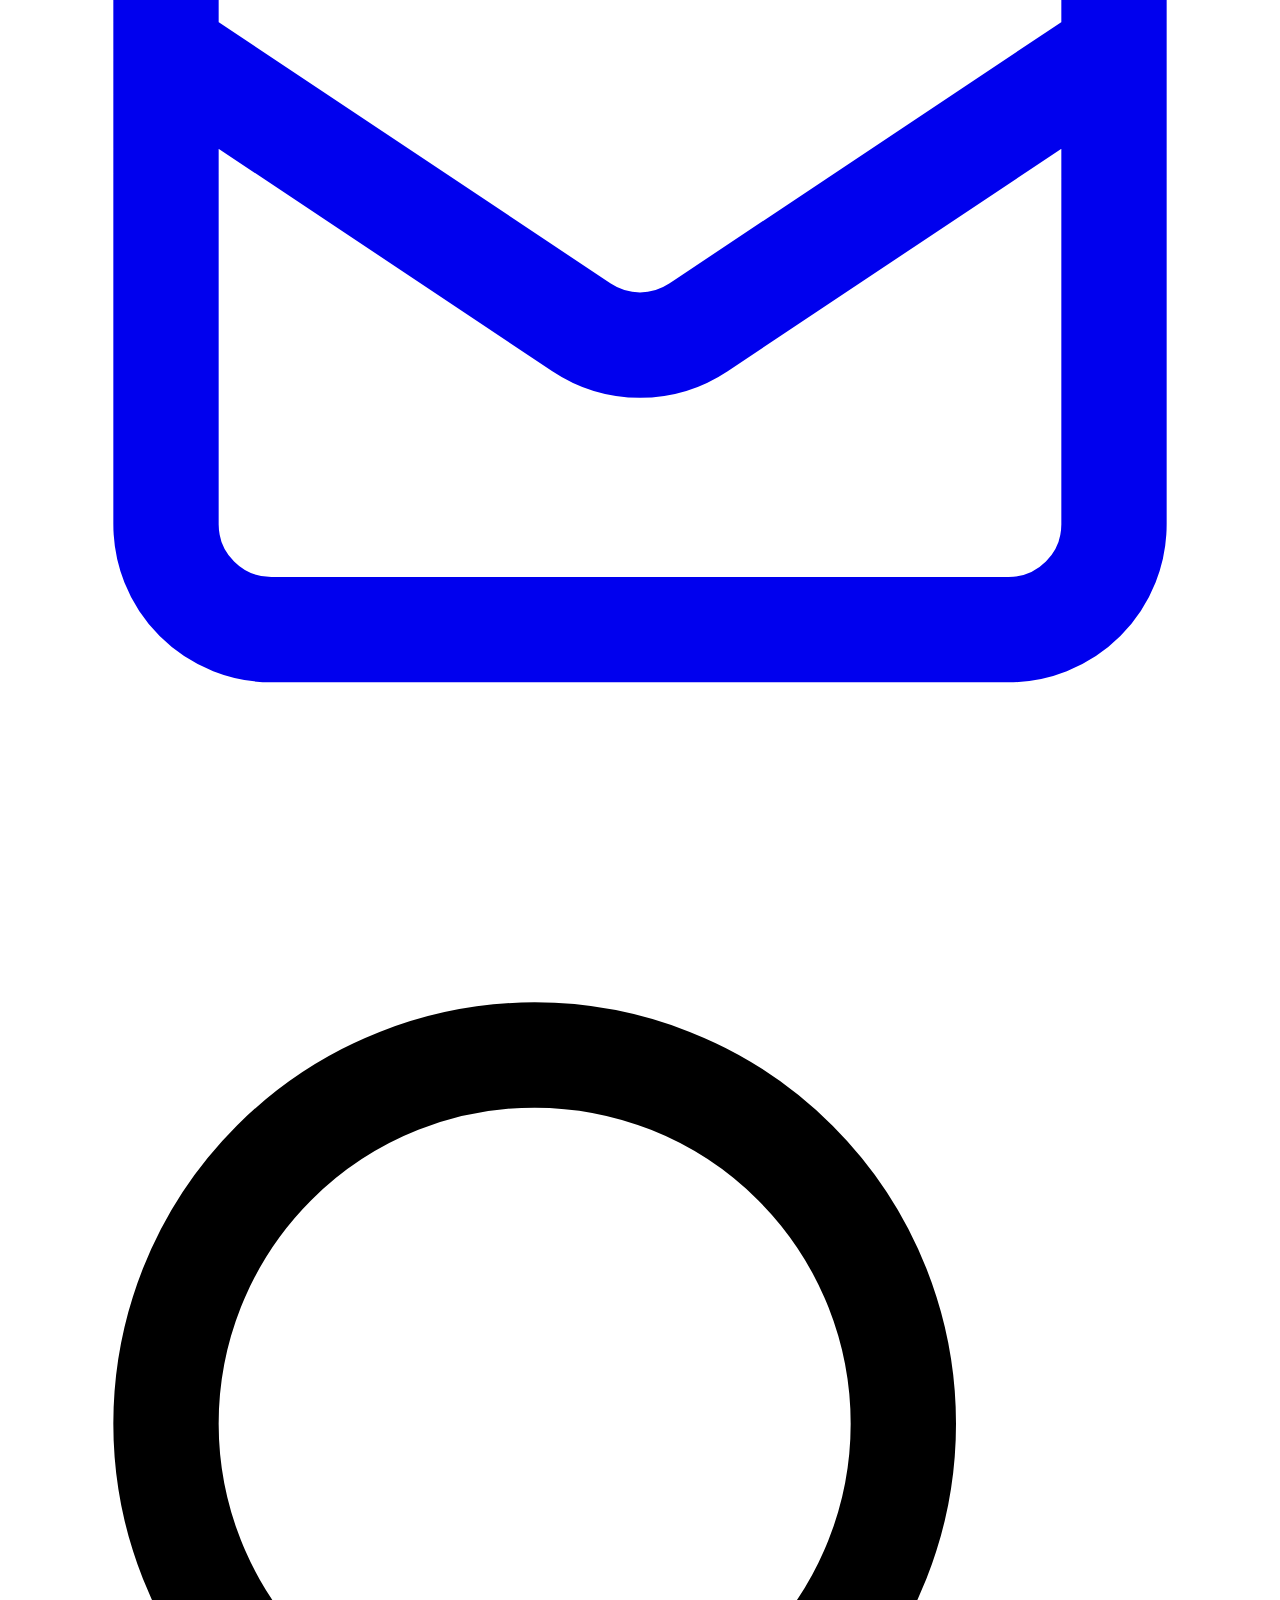
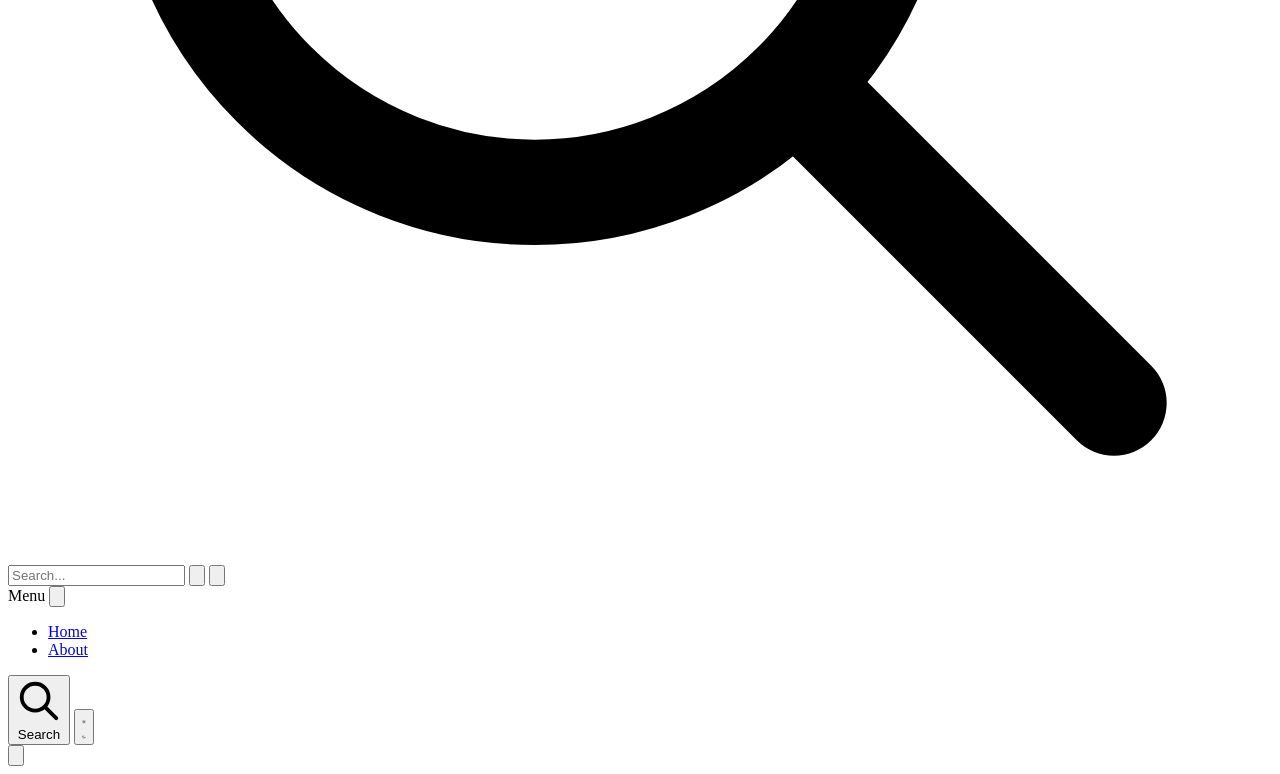
==== commit 0588fbac: "Base updates" ====
--- a/public/about/index.html
+++ b/public/about/index.html
@@ -59,29 +59,28 @@
 <meta name="twitter:card" content="summary_large_image">
 <meta name="twitter:title" content="About |  Newton Amatuer Radio Assocation | W0WML">
 <meta name="twitter:description" content="Learn more about us"><meta name="twitter:image" content="http://localhost:1313/images/your-image.png">
-  <meta name="twitter:image:alt" content="About |  Newton Amatuer Radio Assocation | W0WML"><meta name="twitter:site" content="@yourusername">
-  <meta name="twitter:creator" content="@yourusername">
-
-
-
-
-
-
-
-
-
-
-  
-
-
-
-
-
-
-  
-
-
-<script type="application/ld+json">{"@context":"https://schema.org","@type":"BlogPosting","author":{"@type":"Person","email":"your.email@example.com","name":"Your Name","sameAs":["https://github.com/yourusername","https://www.linkedin.com/in/yourprofile","https://twitter.com/yourusername"]},"dateModified":"0001-01-01T00:00:00Z","datePublished":"0001-01-01T00:00:00Z","description":"Learn more about us","headline":"About","image":"http://localhost:1313/images/your-image.png","inLanguage":"en-US","mainEntityOfPage":{"@id":"http://localhost:1313/about/","@type":"WebPage"},"publisher":{"@type":"Organization","name":" Newton Amatuer Radio Assocation | W0WML","url":"http://localhost:1313/"},"timeRequired":"PT1M","url":"http://localhost:1313/about/","wordCount":42}</script>
+  <meta name="twitter:image:alt" content="About |  Newton Amatuer Radio Assocation | W0WML">
+
+
+
+
+
+
+
+
+
+
+  
+
+
+
+
+
+
+  
+
+
+<script type="application/ld+json">{"@context":"https://schema.org","@type":"BlogPosting","author":{"@type":"Person","email":"info@w0wml.org","name":"Your Name","sameAs":["https://github.com/w0wmlnewton"]},"dateModified":"0001-01-01T00:00:00Z","datePublished":"0001-01-01T00:00:00Z","description":"Learn more about us","headline":"About","image":"http://localhost:1313/images/your-image.png","inLanguage":"en-US","mainEntityOfPage":{"@id":"http://localhost:1313/about/","@type":"WebPage"},"publisher":{"@type":"Organization","name":" Newton Amatuer Radio Assocation | W0WML","url":"http://localhost:1313/"},"timeRequired":"PT1M","url":"http://localhost:1313/about/","wordCount":42}</script>
 
 
 
@@ -303,7 +302,7 @@
             <div class="social-links">
   
     <a
-      href="https://github.com/yourusername"
+      href="https://github.com/w0wmlnewton"
       target="_blank"
       rel="noopener noreferrer"
       class="social-link"
@@ -320,35 +319,11 @@
   
 
   
-    <a
-      href="https://www.linkedin.com/in/yourprofile"
-      target="_blank"
-      rel="noopener noreferrer"
-      class="social-link"
-      aria-label="LinkedIn">
-      <svg fill="currentColor" viewBox="0 0 24 24" aria-hidden="true">
-        <path
-          d="M20.447 20.452h-3.554v-5.569c0-1.328-.027-3.037-1.852-3.037-1.853 0-2.136 1.445-2.136 2.939v5.667H9.351V9h3.414v1.561h.046c.477-.9 1.637-1.85 3.37-1.85 3.601 0 4.267 2.37 4.267 5.455v6.286zM5.337 7.433c-1.144 0-2.063-.926-2.063-2.065 0-1.138.92-2.063 2.063-2.063 1.14 0 2.064.925 2.064 2.063 0 1.139-.925 2.065-2.064 2.065zm1.782 13.019H3.555V9h3.564v11.452zM22.225 0H1.771C.792 0 0 .774 0 1.729v20.542C0 23.227.792 24 1.771 24h20.451C23.2 24 24 23.227 24 22.271V1.729C24 .774 23.2 0 22.222 0h.003z"></path>
-      </svg>
-    </a>
-  
-
-  
-    <a
-      href="https://x.com/yourusername"
-      target="_blank"
-      rel="noopener noreferrer"
-      class="social-link"
-      aria-label="X (Twitter)">
-      <svg fill="currentColor" viewBox="0 0 24 24" aria-hidden="true">
-        <path
-          d="M18.244 2.25h3.308l-7.227 8.26 8.502 11.24H16.17l-5.214-6.817L4.99 21.75H1.68l7.73-8.835L1.254 2.25H8.08l4.713 6.231zm-1.161 17.52h1.833L7.084 4.126H5.117z"/>
-      </svg>
-    </a>
-  
-
-  
-    <a href="mailto:your.email@example.com" class="social-link" aria-label="Email">
+
+  
+
+  
+    <a href="mailto:info@w0wml.org" class="social-link" aria-label="Email">
       <svg fill="none" stroke="currentColor" viewBox="0 0 24 24" aria-hidden="true">
         <path
           stroke-linecap="round"
@@ -400,7 +375,7 @@
         <div class="social-links">
   
     <a
-      href="https://github.com/yourusername"
+      href="https://github.com/w0wmlnewton"
       target="_blank"
       rel="noopener noreferrer"
       class="social-link"
@@ -417,35 +392,11 @@
   
 
   
-    <a
-      href="https://www.linkedin.com/in/yourprofile"
-      target="_blank"
-      rel="noopener noreferrer"
-      class="social-link"
-      aria-label="LinkedIn">
-      <svg fill="currentColor" viewBox="0 0 24 24" aria-hidden="true">
-        <path
-          d="M20.447 20.452h-3.554v-5.569c0-1.328-.027-3.037-1.852-3.037-1.853 0-2.136 1.445-2.136 2.939v5.667H9.351V9h3.414v1.561h.046c.477-.9 1.637-1.85 3.37-1.85 3.601 0 4.267 2.37 4.267 5.455v6.286zM5.337 7.433c-1.144 0-2.063-.926-2.063-2.065 0-1.138.92-2.063 2.063-2.063 1.14 0 2.064.925 2.064 2.063 0 1.139-.925 2.065-2.064 2.065zm1.782 13.019H3.555V9h3.564v11.452zM22.225 0H1.771C.792 0 0 .774 0 1.729v20.542C0 23.227.792 24 1.771 24h20.451C23.2 24 24 23.227 24 22.271V1.729C24 .774 23.2 0 22.222 0h.003z"></path>
-      </svg>
-    </a>
-  
-
-  
-    <a
-      href="https://x.com/yourusername"
-      target="_blank"
-      rel="noopener noreferrer"
-      class="social-link"
-      aria-label="X (Twitter)">
-      <svg fill="currentColor" viewBox="0 0 24 24" aria-hidden="true">
-        <path
-          d="M18.244 2.25h3.308l-7.227 8.26 8.502 11.24H16.17l-5.214-6.817L4.99 21.75H1.68l7.73-8.835L1.254 2.25H8.08l4.713 6.231zm-1.161 17.52h1.833L7.084 4.126H5.117z"/>
-      </svg>
-    </a>
-  
-
-  
-    <a href="mailto:your.email@example.com" class="social-link" aria-label="Email">
+
+  
+
+  
+    <a href="mailto:info@w0wml.org" class="social-link" aria-label="Email">
       <svg fill="none" stroke="currentColor" viewBox="0 0 24 24" aria-hidden="true">
         <path
           stroke-linecap="round"
